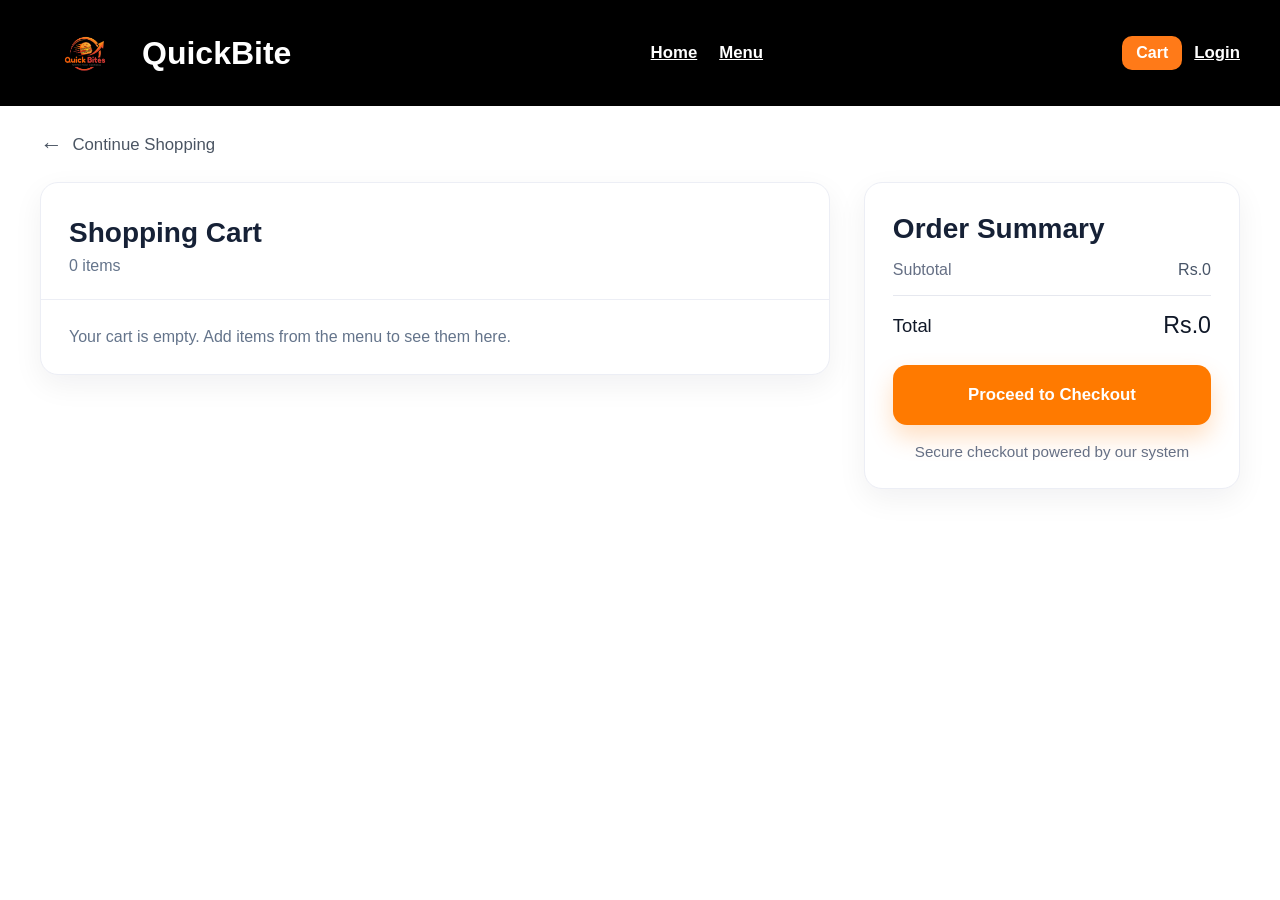
==== cart.html @ e410addc "add menu page and cart page" ====
<!DOCTYPE html>
<html lang="en">
<head>
    <meta charset="UTF-8">
    <meta name="viewport" content="width=device-width, initial-scale=1.0">
    <title>Shopping Cart</title>
    <link rel="stylesheet" href="css/cart.css">
</head>
<body>

<header class="site-header">
    <div class="header-inner">
        <div class="brand">
            <img src="logo1.png" class="logo" alt="QuickBite logo">
            <h1 class="site-title">QuickBite</h1>
        </div>

        <nav class="main-nav" aria-label="Main navigation">
            <ul>
                <li><a href="index.html">Home</a></li>
                <li><a href="menu.html">Menu</a></li>
            </ul>
        </nav>

        <div class="header-actions">
            <a href="cart.html" class="cart-btn">Cart</a>
            <a href="login.html" class="login-link">Login</a>
        </div>
    </div>
</header>

<main class="cart-page">
    <a href="menu.html" class="back-link">Continue Shopping</a>

    <div class="cart-layout">
        <section class="cart-panel">
            <div class="panel-header">
                <div>
                    <h2>Shopping Cart</h2>
                    <p id="cart-total-items">0 items</p>
                </div>
            </div>

            <div id="cart-empty-state" class="empty-state" hidden>
                Your cart is empty. Add items from the menu to see them here.
            </div>

            <div id="cart-list" class="cart-list"></div>
        </section>

        <aside class="summary-panel">
            <h2>Order Summary</h2>

            <div class="summary-row">
                <span>Subtotal</span>
                <strong id="summary-subtotal">Rs.0</strong>
            </div>
            <hr>
            <div class="summary-total">
                <span>Total</span>
                <strong id="summary-total">Rs.0</strong>
            </div>

            <button type="button" class="checkout-btn">Proceed to Checkout</button>
            <p class="summary-note">Secure checkout powered by our system</p>
        </aside>
    </div>
</main>

<script src="js/script.js"></script>

</body>
</html>
---- css/cart.css ----
body {
    margin: 0;
    font-family: "Segoe UI", Arial, sans-serif;
    color: #1f2937;
    background: #ffffff;
}

a {
    color: inherit;
    text-decoration: none;
}

.site-header {
    background: #000;
    color: #fff;
}

.site-header .header-inner {
    max-width: 1200px;
    margin: 0 auto;
    padding: 8px 20px;
    display: flex;
    align-items: center;
    justify-content: space-between;
    gap: 20px;
}

.brand {
    display: flex;
    align-items: center;
    gap: 12px;
    min-width: 0;
}

.brand .logo {
    width: 90px;
    height: 90px;
    object-fit: contain;
    flex-shrink: 0;
}

.site-title {
    margin: 0;
    font-size: 2rem;
    line-height: 1;
    color: #fff;
}

.main-nav ul {
    list-style: none;
    margin: 0;
    padding: 0;
    display: flex;
    align-items: center;
    gap: 22px;
}

.main-nav a,
.login-link {
    color: #fff;
    font-size: 1.05rem;
    font-weight: 600;
    text-decoration: underline;
}

.main-nav a:hover,
.login-link:hover {
    color: #fff;
}

.header-actions {
    display: flex;
    align-items: center;
    gap: 12px;
}

.cart-btn {
    position: relative;
    display: inline-flex;
    align-items: center;
    padding: 8px 14px;
    border-radius: 10px;
    background: #ff7a18;
    color: #fff;
    font-weight: 700;
    font-size: 1rem;
    overflow: visible;
}

.login-link {
    display: inline-flex;
    align-items: center;
}

.cart-page {
    max-width: 1400px;
    margin: 0 auto;
    padding: 28px 40px 48px;
    background: #fff;
}

.back-link {
    display: inline-flex;
    align-items: center;
    gap: 10px;
    font-size: 1.05rem;
    color: #4b5563;
    margin-bottom: 26px;
}

.back-link:hover {
    color: #111827;
}

.back-link::before {
    content: "←";
    font-size: 1.4rem;
    line-height: 1;
}

.cart-layout {
    display: grid;
    grid-template-columns: minmax(0, 2.1fr) minmax(320px, 1fr);
    gap: 34px;
    align-items: start;
}

.cart-panel,
.summary-panel {
    background: #fff;
    border: 1px solid #eceef5;
    border-radius: 18px;
    box-shadow: 0 10px 30px rgba(15, 23, 42, 0.06);
}

.panel-header {
    padding: 34px 28px 24px;
    border-bottom: 1px solid #eceef5;
}

.panel-header h2,
.summary-panel h2 {
    margin: 0;
    font-size: 1.75rem;
    color: #162136;
}

.panel-header p {
    margin: 8px 0 0;
    color: #64748b;
    font-size: 1rem;
}

.empty-state {
    padding: 28px;
    color: #64748b;
}

.cart-list {
    display: flex;
    flex-direction: column;
}

.cart-item {
    display: grid;
    grid-template-columns: minmax(0, 1fr) auto;
    gap: 24px;
    padding: 18px 28px 16px;
    border-bottom: 1px solid #eceef5;
    align-items: center;
}

.cart-item:last-child {
    border-bottom: 0;
}

.cart-item-main {
    display: grid;
    grid-template-columns: 92px minmax(0, 1fr);
    gap: 18px;
    align-items: center;
}

.cart-item-image {
    width: 92px;
    height: 92px;
    border-radius: 12px;
    overflow: hidden;
    background: linear-gradient(145deg, #f3f4f6, #e5e7eb);
    flex-shrink: 0;
}

.cart-item-image img {
    width: 100%;
    height: 100%;
    object-fit: cover;
    display: block;
}

.cart-item-details {
    min-width: 0;
}

.cart-item-details h3 {
    margin: 0 0 8px;
    font-size: 1.25rem;
    color: #101828;
}

.cart-item-details p {
    margin: 0;
    color: #5b6475;
    line-height: 1.45;
}

.cart-item-meta {
    display: flex;
    align-items: center;
    gap: 18px;
    margin-top: 12px;
    flex-wrap: wrap;
}

.cart-item-meta span {
    font-size: 1rem;
    font-weight: 600;
    color: #334155;
}

.cart-item-actions {
    display: flex;
    flex-direction: column;
    align-items: flex-end;
    justify-content: center;
    gap: 18px;
    min-width: 132px;
}

.quantity-controls {
    display: inline-flex;
    align-items: center;
    gap: 10px;
    background: #f3f4f8;
    border-radius: 12px;
    padding: 8px;
}

.quantity-controls button {
    width: 30px;
    height: 30px;
    border: 0;
    border-radius: 8px;
    background: #fff;
    color: #394150;
    font-size: 1.1rem;
    cursor: pointer;
    transition: background 0.15s ease, transform 0.15s ease;
    box-shadow: 0 1px 2px rgba(15, 23, 42, 0.08);
}

.quantity-controls button:hover {
    background: #f8fafc;
}

.quantity-controls span {
    min-width: 20px;
    text-align: center;
    font-size: 1.05rem;
    color: #111827;
    font-weight: 600;
}

.remove-item-btn {
    border: 0;
    background: transparent;
    color: #ff4d4d;
    font-size: 1rem;
    font-weight: 600;
    cursor: pointer;
    padding: 0;
    line-height: 1;
}

.remove-item-btn:hover {
    color: #e11d48;
}

.summary-panel {
    padding: 30px 28px 28px;
    position: sticky;
    top: 90px;
}

.summary-row,
.summary-total {
    display: flex;
    align-items: center;
    justify-content: space-between;
    gap: 16px;
}

.summary-row {
    margin-top: 16px;
    color: #667085;
    font-size: 1rem;
}

.summary-row strong,
.summary-total strong {
    font-size: 1rem;
    color: #475467;
    font-weight: 500;
}

.summary-panel hr {
    border: 0;
    border-top: 1px solid #e6e8ef;
    margin: 16px 0 16px;
}

.summary-total {
    font-size: 1.15rem;
    color: #101828;
    margin-bottom: 26px;
}

.summary-total strong {
    font-size: 1.45rem;
    color: #101828;
    font-weight: 500;
}

.checkout-btn {
    width: 100%;
    height: 60px;
    border: 0;
    border-radius: 14px;
    background: #ff7a00;
    color: #fff;
    font-size: 1.05rem;
    font-weight: 700;
    cursor: pointer;
    box-shadow: 0 12px 24px rgba(255, 122, 0, 0.24);
    transition: transform 0.15s ease, box-shadow 0.15s ease;
}

.checkout-btn:hover {
    transform: translateY(-1px);
    box-shadow: 0 16px 30px rgba(255, 122, 0, 0.28);
}

.summary-note {
    margin: 18px 0 0;
    text-align: center;
    color: #667085;
    font-size: 0.95rem;
}

@media (max-width: 1100px) {
    .site-header .header-inner,
    .cart-page {
        padding-left: 24px;
        padding-right: 24px;
    }

    .cart-layout {
        grid-template-columns: 1fr;
    }

    .summary-panel {
        position: static;
    }
}

@media (max-width: 760px) {
    .site-header .header-inner {
        flex-wrap: wrap;
        justify-content: center;
    }

    .main-nav ul {
        gap: 18px;
    }

    .cart-page {
        padding-top: 20px;
    }

    .cart-item {
        grid-template-columns: 1fr;
    }

    .cart-item-main {
        grid-template-columns: 84px minmax(0, 1fr);
    }

    .cart-item-image {
        width: 84px;
        height: 84px;
    }

    .cart-item-summary {
        text-align: left;
        padding-left: 102px;
    }

    .cart-item-actions {
        min-width: 0;
        align-items: flex-start;
    }
}
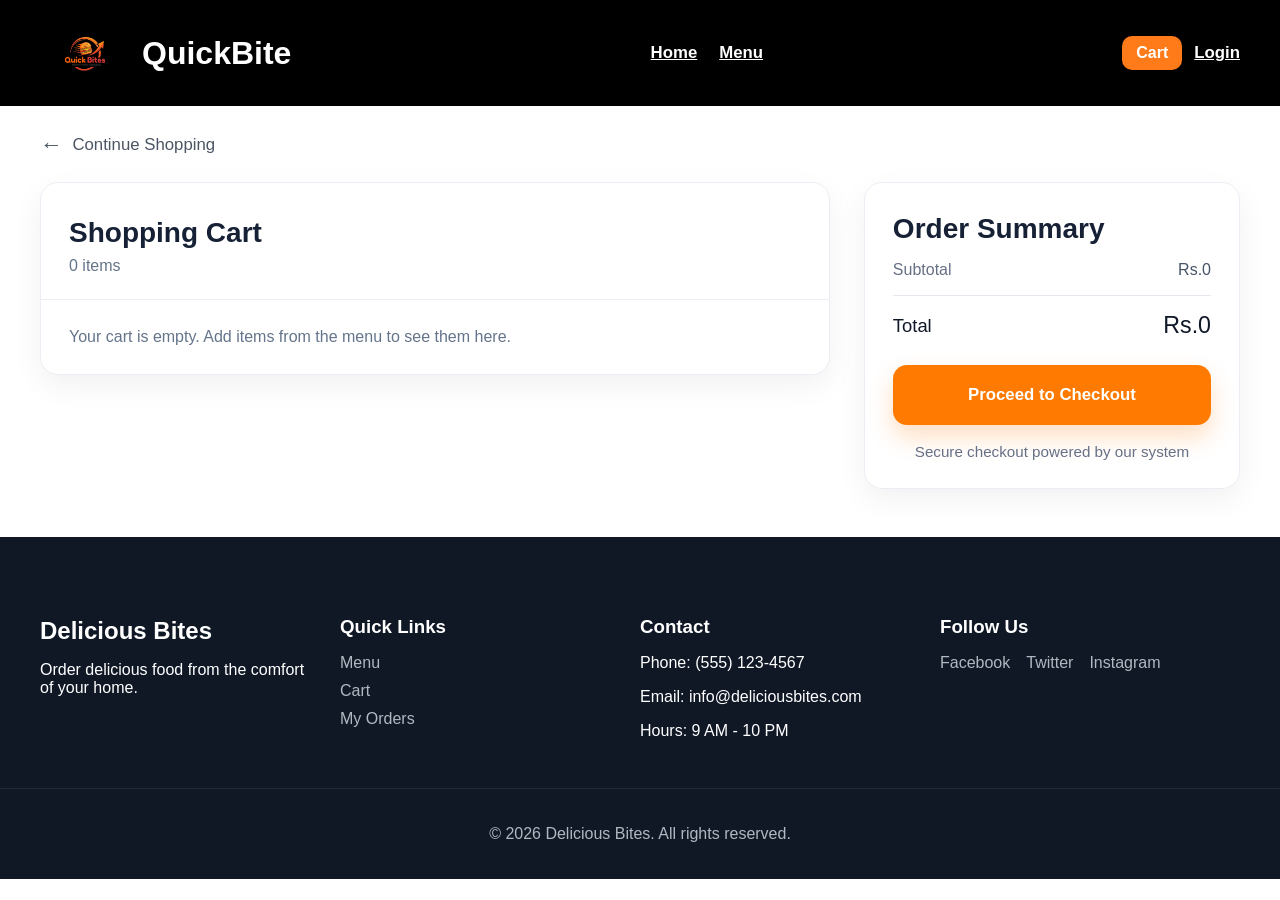
==== commit 63b2f351: "updated menu and cart" ====
--- a/cart.html
+++ b/cart.html
@@ -66,7 +66,40 @@
         </aside>
     </div>
 </main>
-
+<footer class="footer">
+  <div class="footer-container">
+    <div class="footer-section">
+      <h2>Delicious Bites</h2>
+      <p>Order delicious food from the comfort of your home.</p>
+    </div>
+    <div class="footer-section">
+      <h3>Quick Links</h3>
+      <ul>
+        <li><a href="#">Menu</a></li>
+        <li><a href="#">Cart</a></li>
+        <li><a href="#">My Orders</a></li>
+      </ul>
+    </div>
+    <div class="footer-section">
+      <h3>Contact</h3>
+      <p>Phone: (555) 123-4567</p>
+      <p>Email: info@deliciousbites.com</p>
+      <p>Hours: 9 AM - 10 PM</p>
+    </div>
+    <div class="footer-section">
+      <h3>Follow Us</h3>
+      <ul class="footer-social">
+        <li><a href="#">Facebook</a></li>
+        <li><a href="#">Twitter</a></li>
+        <li><a href="#">Instagram</a></li>
+      </ul>
+    </div>
+  </div>
+  <hr>
+  <div class="footer-bottom">
+    <p>© 2026 Delicious Bites. All rights reserved.</p>
+  </div>
+</footer>
 <script src="js/script.js"></script>
 
 </body>
--- a/css/cart.css
+++ b/css/cart.css
@@ -408,4 +408,72 @@
         min-width: 0;
         align-items: flex-start;
     }
-}+}
+.footer {
+  background: #101826;
+  color: #fff;
+  padding: 40px 0 0 0;
+  font-family: 'Segoe UI', Arial, sans-serif;
+}
+
+.footer-container {
+  display: flex;
+  flex-wrap: wrap;
+  justify-content: space-between;
+  max-width: 1200px;
+  margin: auto;
+  padding: 0 40px;
+}
+
+.footer-section {
+  flex: 1 1 220px;
+  margin: 20px 20px 0 0;
+}
+
+.footer-section h2,
+.footer-section h3 {
+  color: #fff;
+  margin-bottom: 16px;
+}
+
+.footer-section ul {
+  list-style: none;
+  padding: 0;
+  margin: 0;
+}
+
+.footer-section ul li {
+  margin-bottom: 10px;
+}
+
+.footer-section ul li a {
+  color: #b0b8c1;
+  text-decoration: none;
+  transition: color 0.2s;
+}
+
+.footer-section ul li a:hover {
+  color: #ff7300;
+}
+
+.footer-social {
+  display: flex;
+  gap: 16px;
+}
+
+.footer-social li {
+  margin-bottom: 0;
+}
+
+.footer hr {
+  border: none;
+  border-top: 1px solid #222b3a;
+  margin: 32px 0 0 0;
+}
+
+.footer-bottom {
+  text-align: center;
+  padding: 20px 0;
+  color: #b0b8c1;
+  font-size: 16px;
+}
